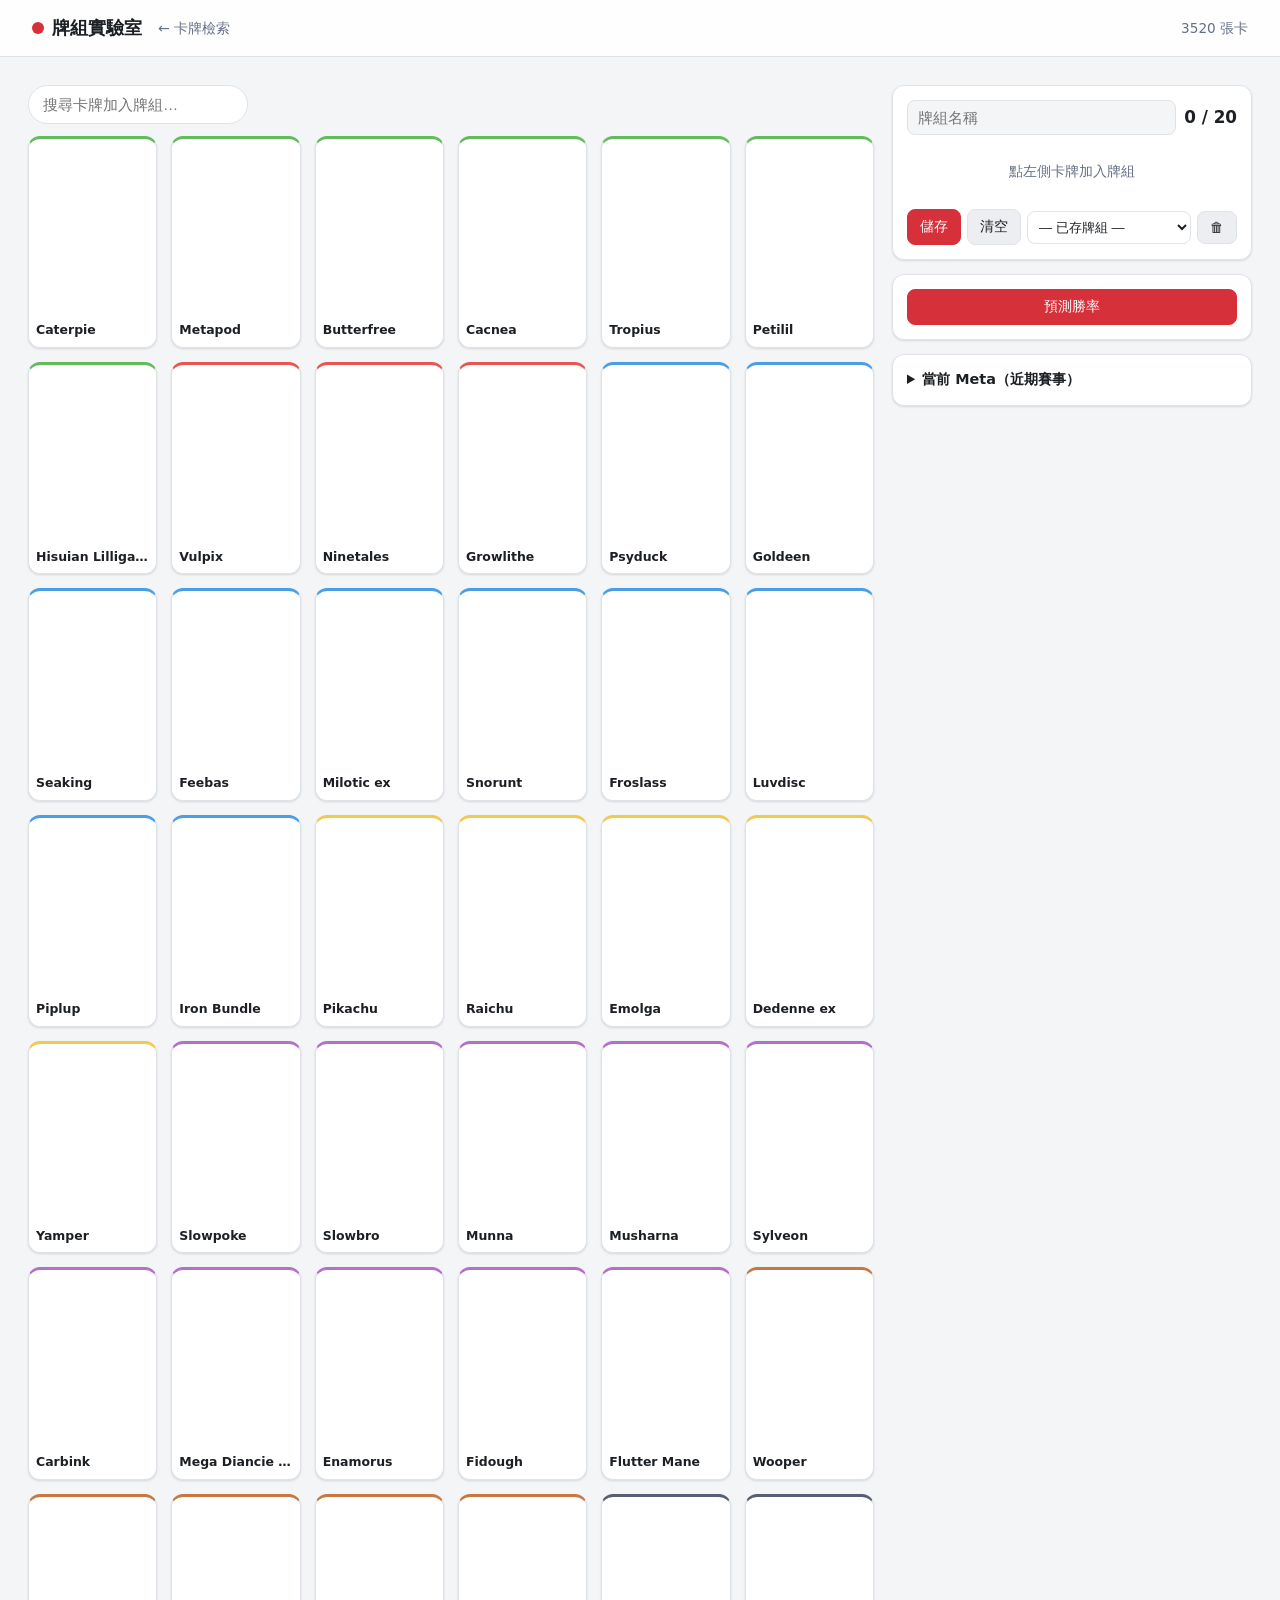
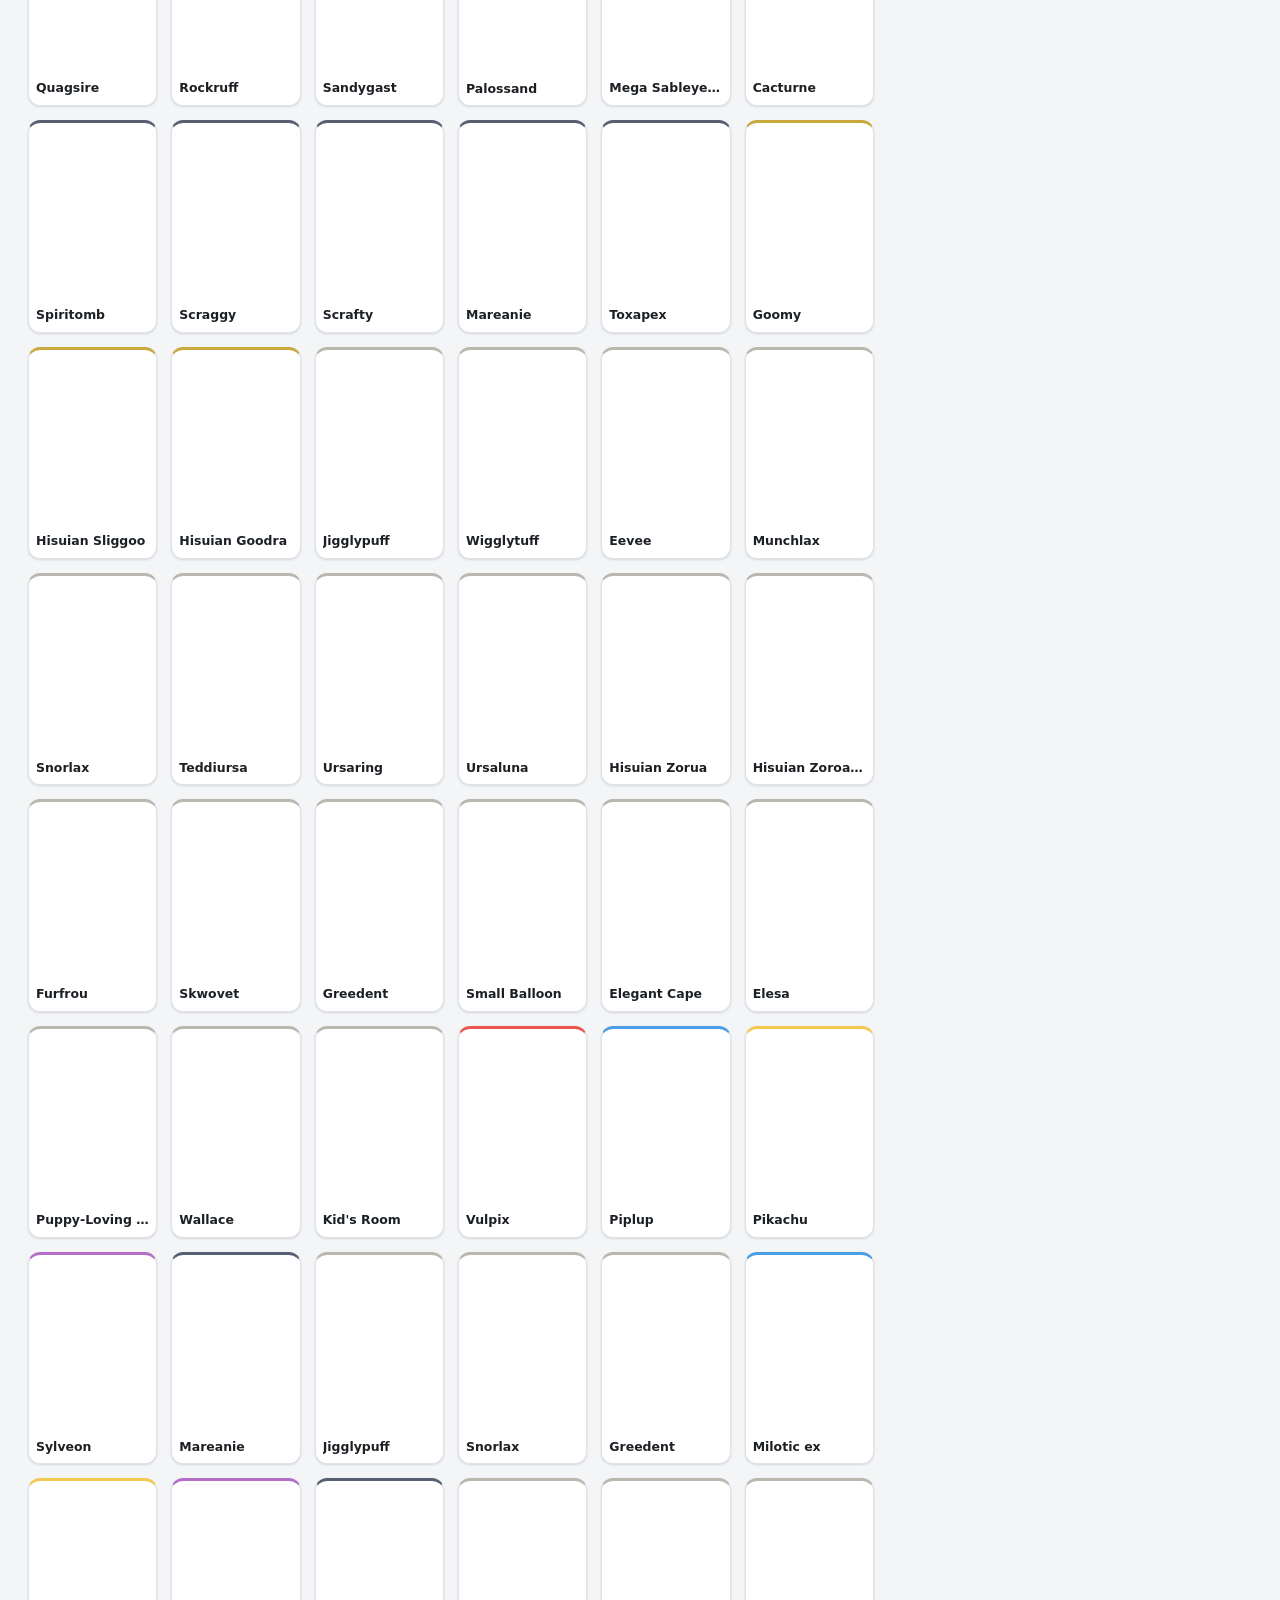
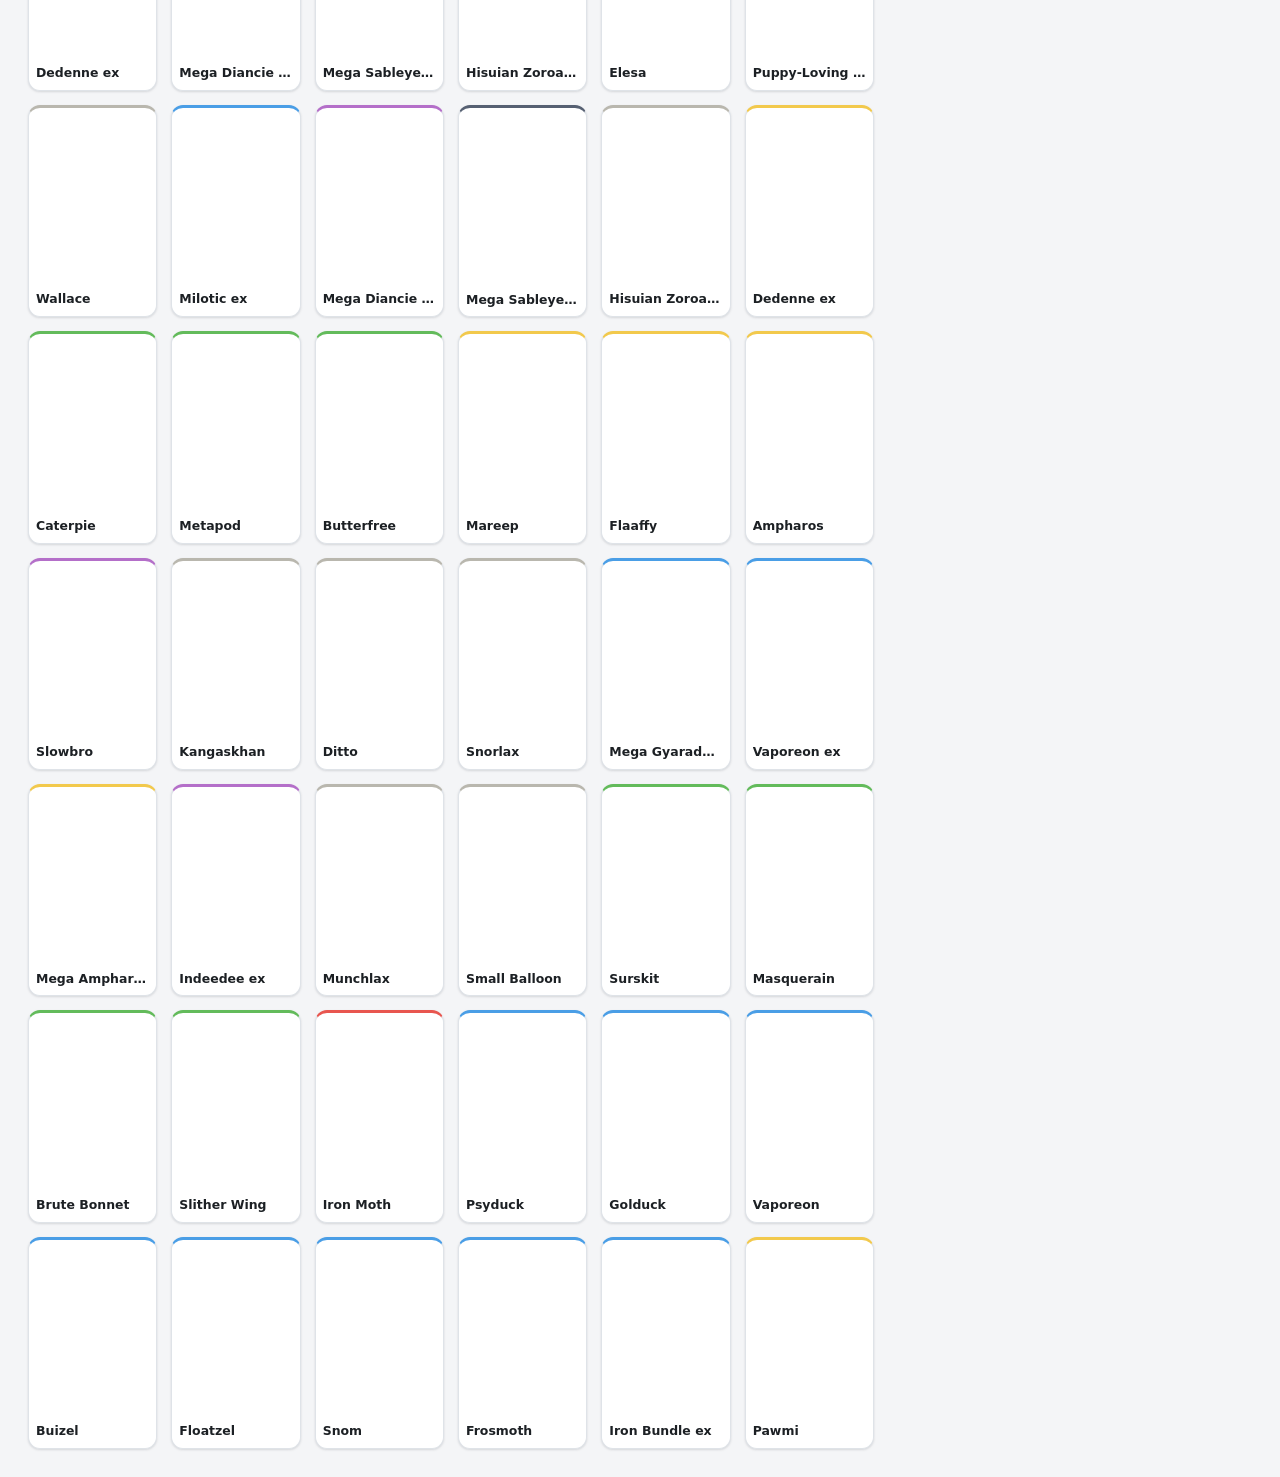
==== web/deck.html @ 3c1bbe1b "Initial commit" ====
<!DOCTYPE html>
<html lang="zh-Hant">
<head>
  <meta charset="UTF-8" />
  <meta name="viewport" content="width=device-width, initial-scale=1.0" />
  <title>PTCG Pocket 牌組實驗室</title>
  <link rel="stylesheet" href="style.css" />
  <link rel="stylesheet" href="deck.css" />
</head>
<body>
  <header>
    <div class="header-row">
      <h1><span class="dot"></span> 牌組實驗室</h1>
      <nav class="nav"><a href="index.html">← 卡牌檢索</a></nav>
      <span id="status" class="count">載入中…</span>
    </div>
  </header>

  <main class="lab">
    <!-- 左:卡庫 -->
    <section class="picker">
      <input id="search" class="search" type="search"
             placeholder="搜尋卡牌加入牌組…" autocomplete="off" />
      <div id="picker-grid" class="grid"></div>
    </section>

    <!-- 右:牌組 + 預測 -->
    <aside class="builder">
      <div class="panel">
        <div class="deck-head">
          <input id="deck-name" class="deck-name" placeholder="牌組名稱" />
          <span id="deck-count" class="deck-count">0</span>
        </div>
        <div id="deck-list" class="deck-list"></div>
        <div class="deck-actions">
          <button id="btn-save" class="btn primary">儲存</button>
          <button id="btn-new" class="btn">清空</button>
          <select id="saved-decks" class="saved-select"><option value="">— 已存牌組 —</option></select>
          <button id="btn-delete" class="btn danger" title="刪除選取的已存牌組">🗑</button>
        </div>
      </div>

      <div class="panel">
        <button id="btn-predict" class="btn primary wide">預測勝率</button>
        <div id="predict-result" class="predict-result"></div>
      </div>

      <div class="panel">
        <details>
          <summary>當前 Meta（近期賽事）</summary>
          <div id="meta-list" class="meta-list"></div>
        </details>
      </div>
    </aside>
  </main>

  <script src="deck.js"></script>
</body>
</html>
---- web/style.css ----
/* PTCG Pocket 卡牌瀏覽器 — 自包含樣式,支援深淺色。 */
:root {
  --bg: #f4f5f7;
  --surface: #ffffff;
  --surface-2: #eceef1;
  --text: #1c2024;
  --text-dim: #667085;
  --border: #dfe3e8;
  --accent: #d6303a;
  --shadow: 0 1px 3px rgba(16, 24, 40, .08), 0 1px 2px rgba(16, 24, 40, .06);
  --radius: 12px;
}
@media (prefers-color-scheme: dark) {
  :root {
    --bg: #14161a; --surface: #1d2026; --surface-2: #262a31;
    --text: #e7eaee; --text-dim: #9aa3af; --border: #2e333c;
    --shadow: 0 1px 3px rgba(0, 0, 0, .4);
  }
}

/* 能量 / 屬性強調色。 */
.type-Grass    { --type: #63bb5b; }
.type-Fire     { --type: #e8564f; }
.type-Water    { --type: #4a9ee6; }
.type-Lightning{ --type: #f2c94c; }
.type-Psychic  { --type: #b46fc9; }
.type-Fighting { --type: #c9773f; }
.type-Darkness { --type: #566072; }
.type-Metal    { --type: #8f9bab; }
.type-Dragon   { --type: #c9a83c; }
.type-Fairy    { --type: #e58fc0; }
.type-Colorless{ --type: #b9b7ae; }

* { box-sizing: border-box; }
body {
  margin: 0;
  font-family: system-ui, -apple-system, "Segoe UI", Roboto, sans-serif;
  background: var(--bg);
  color: var(--text);
  line-height: 1.5;
}

header {
  position: sticky; top: 0; z-index: 20;
  background: color-mix(in srgb, var(--surface) 88%, transparent);
  backdrop-filter: blur(10px);
  border-bottom: 1px solid var(--border);
  padding: 14px clamp(12px, 4vw, 32px);
}
.header-row { display: flex; align-items: center; gap: 16px; flex-wrap: wrap; }
h1 { font-size: 1.15rem; margin: 0; display: flex; align-items: center; gap: 8px; }
h1 .dot { width: 12px; height: 12px; border-radius: 50%; background: var(--accent); }
.count { color: var(--text-dim); font-size: .85rem; margin-left: auto; }
.nav-link { color: var(--accent); text-decoration: none; font-size: .85rem; font-weight: 600; white-space: nowrap; }
.nav-link:hover { text-decoration: underline; }

.search {
  flex: 1 1 260px; min-width: 180px;
  padding: 10px 14px; font-size: .95rem;
  border: 1px solid var(--border); border-radius: 999px;
  background: var(--surface); color: var(--text);
}
.search:focus { outline: 2px solid var(--accent); outline-offset: 1px; }

.filters {
  display: flex; gap: 10px; flex-wrap: wrap; margin-top: 12px;
}
.filters select {
  padding: 7px 10px; font-size: .85rem;
  border: 1px solid var(--border); border-radius: 8px;
  background: var(--surface); color: var(--text);
}
.filters label { font-size: .72rem; color: var(--text-dim); display: block; margin-bottom: 3px; }
.reset {
  align-self: flex-end; padding: 7px 12px; font-size: .82rem; cursor: pointer;
  background: var(--surface-2); color: var(--text);
  border: 1px solid var(--border); border-radius: 8px;
}
.reset:hover { border-color: var(--accent); }

main { padding: clamp(12px, 3vw, 28px); }
.grid {
  display: grid; gap: 14px;
  grid-template-columns: repeat(auto-fill, minmax(150px, 1fr));
}
.card {
  background: var(--surface); border: 1px solid var(--border);
  border-radius: var(--radius); overflow: hidden; cursor: pointer;
  box-shadow: var(--shadow);
  border-top: 3px solid var(--type, var(--border));
  transition: transform .12s ease, box-shadow .12s ease;
}
.card:hover { transform: translateY(-3px); box-shadow: 0 8px 20px rgba(16,24,40,.14); }
.card img { width: 100%; aspect-ratio: 367 / 512; object-fit: cover; display: block; background: var(--surface-2); }
.card-body { padding: 8px 10px 10px; }
.card-name { font-weight: 600; font-size: .9rem; white-space: nowrap; overflow: hidden; text-overflow: ellipsis; }
.card-meta { display: flex; justify-content: space-between; gap: 6px; font-size: .72rem; color: var(--text-dim); margin-top: 2px; }
.badge {
  display: inline-block; padding: 1px 7px; border-radius: 999px; font-size: .68rem;
  background: color-mix(in srgb, var(--type, var(--surface-2)) 22%, transparent);
  color: var(--text); border: 1px solid color-mix(in srgb, var(--type, var(--border)) 45%, transparent);
}

.empty, .loading { text-align: center; color: var(--text-dim); padding: 60px 20px; }
#sentinel { height: 1px; }

/* 詳情 modal */
.modal-backdrop {
  position: fixed; inset: 0; z-index: 40;
  background: rgba(6, 8, 12, .6); backdrop-filter: blur(3px);
  display: flex; align-items: center; justify-content: center; padding: 16px;
}
.modal-backdrop[hidden] { display: none; }
.modal {
  background: var(--surface); border-radius: 16px; max-width: 720px; width: 100%;
  max-height: 90vh; overflow-y: auto; box-shadow: 0 24px 60px rgba(0,0,0,.4);
  border-top: 4px solid var(--type, var(--accent));
}
.modal-head { display: flex; gap: 18px; padding: 20px; flex-wrap: wrap; }
.modal-head img { width: 220px; max-width: 45vw; border-radius: 10px; }
.modal-title { font-size: 1.4rem; margin: 0 0 4px; }
.modal-sub { color: var(--text-dim); font-size: .85rem; }
.stat-row { display: flex; gap: 14px; flex-wrap: wrap; margin: 10px 0; font-size: .85rem; }
.stat-row b { color: var(--text-dim); font-weight: 500; }
.section-title { font-size: .78rem; text-transform: uppercase; letter-spacing: .04em; color: var(--text-dim); margin: 16px 0 6px; }
.attack, .ability { border: 1px solid var(--border); border-radius: 10px; padding: 10px 12px; margin-bottom: 8px; background: var(--surface-2); }
.ability { border-left: 3px solid #e0a83c; }
.attack-head { display: flex; justify-content: space-between; gap: 8px; font-weight: 600; }
.attack-effect { font-size: .85rem; color: var(--text-dim); margin-top: 4px; }
.energy {
  display: inline-flex; align-items: center; justify-content: center;
  width: 18px; height: 18px; border-radius: 50%; font-size: .62rem; font-weight: 700;
  color: #fff; margin-right: 2px;
}
.modal-close {
  position: sticky; top: 8px; float: right; margin: 8px; z-index: 1;
  width: 34px; height: 34px; border-radius: 50%; cursor: pointer;
  background: var(--surface-2); color: var(--text); border: 1px solid var(--border); font-size: 1.1rem;
}
.modal-body { padding: 0 20px 22px; }
---- web/deck.css ----
/* 牌組實驗室專用樣式（搭配 style.css 的變數與 .card 樣式）。 */
.nav a { color: var(--text-dim); text-decoration: none; font-size: .88rem; }
.nav a:hover { color: var(--accent); }

.lab {
  display: grid;
  grid-template-columns: 1fr 360px;
  gap: 18px;
  align-items: start;
}
@media (max-width: 820px) {
  .lab { grid-template-columns: 1fr; }
  .builder { order: -1; }
}

.picker .grid { margin-top: 12px; grid-template-columns: repeat(auto-fill, minmax(110px, 1fr)); }
.picker .card img { aspect-ratio: 367 / 512; }
.picker .card-body { padding: 5px 7px 7px; }
.picker .card-name { font-size: .78rem; }

.builder { position: sticky; top: 80px; display: flex; flex-direction: column; gap: 14px; }
.panel {
  background: var(--surface); border: 1px solid var(--border);
  border-radius: var(--radius); padding: 14px; box-shadow: var(--shadow);
}

.deck-head { display: flex; gap: 8px; align-items: center; margin-bottom: 10px; }
.deck-name { flex: 1; padding: 8px 10px; border: 1px solid var(--border);
  border-radius: 8px; background: var(--bg); color: var(--text); font-size: .95rem; }
.deck-count { font-weight: 700; font-size: 1.05rem; min-width: 34px; text-align: right; }
.deck-count.full { color: #63bb5b; }
.deck-count.over { color: var(--accent); }

.deck-list { display: flex; flex-direction: column; gap: 5px; max-height: 300px; overflow-y: auto; }
.deck-row { display: flex; align-items: center; gap: 8px; font-size: .85rem;
  padding: 4px 6px; border-radius: 7px; }
.deck-row:hover { background: var(--surface-2); }
.deck-row .dr-name { flex: 1; overflow: hidden; text-overflow: ellipsis; white-space: nowrap; }
.deck-row .dr-set { color: var(--text-dim); font-size: .72rem; }
.deck-row button { width: 22px; height: 22px; border-radius: 5px; cursor: pointer;
  border: 1px solid var(--border); background: var(--surface); color: var(--text); line-height: 1; }
.deck-row .dr-count { min-width: 18px; text-align: center; font-variant-numeric: tabular-nums; }
.deck-empty { color: var(--text-dim); font-size: .85rem; padding: 16px; text-align: center; }

.deck-actions { display: flex; gap: 6px; margin-top: 12px; flex-wrap: wrap; align-items: center; }
.btn { padding: 8px 12px; border-radius: 8px; cursor: pointer; font-size: .85rem;
  border: 1px solid var(--border); background: var(--surface-2); color: var(--text); }
.btn:hover { border-color: var(--accent); }
.btn.primary { background: var(--accent); color: #fff; border-color: var(--accent); }
.btn.primary:hover { filter: brightness(1.08); }
.btn.danger:hover { border-color: var(--accent); color: var(--accent); }
.btn.wide { width: 100%; }
.saved-select { flex: 1; min-width: 120px; padding: 7px; border-radius: 8px;
  border: 1px solid var(--border); background: var(--surface); color: var(--text); font-size: .82rem; }

/* 預測結果 */
.predict-result { margin-top: 12px; }
.predict-result:empty { display: none; }
.wr-main { display: flex; align-items: baseline; gap: 10px; margin-bottom: 4px; }
.wr-value { font-size: 2.2rem; font-weight: 800; }
.wr-value.good { color: #4caf72; }
.wr-value.mid { color: #e0a83c; }
.wr-value.bad { color: var(--accent); }
.wr-sub { color: var(--text-dim); font-size: .82rem; }
.conf { display: inline-block; padding: 2px 8px; border-radius: 999px; font-size: .72rem; margin-left: 6px; }
.conf.high { background: rgba(76,175,114,.18); color: #4caf72; }
.conf.medium { background: rgba(224,168,60,.18); color: #e0a83c; }
.conf.low, .conf.unknown { background: var(--surface-2); color: var(--text-dim); }
.arch-name { font-weight: 600; margin: 8px 0 2px; }
.mu-title { font-size: .74rem; text-transform: uppercase; letter-spacing: .04em;
  color: var(--text-dim); margin: 12px 0 5px; }
.mu-row { display: flex; justify-content: space-between; gap: 8px; font-size: .82rem; padding: 3px 0; }
.mu-row .mu-rate { font-variant-numeric: tabular-nums; font-weight: 600; }
.mu-row .mu-rate.win { color: #4caf72; }
.mu-row .mu-rate.lose { color: var(--accent); }
.mu-row .mu-games { color: var(--text-dim); font-size: .72rem; }
.predict-msg { color: var(--text-dim); font-size: .85rem; padding: 8px 0; }

/* Meta 列表 */
.meta-list { margin-top: 8px; display: flex; flex-direction: column; gap: 3px; max-height: 320px; overflow-y: auto; }
.meta-row { display: flex; justify-content: space-between; gap: 8px; font-size: .8rem; padding: 3px 4px; }
.meta-row .m-share { color: var(--text-dim); font-variant-numeric: tabular-nums; }
summary { cursor: pointer; font-weight: 600; font-size: .9rem; }
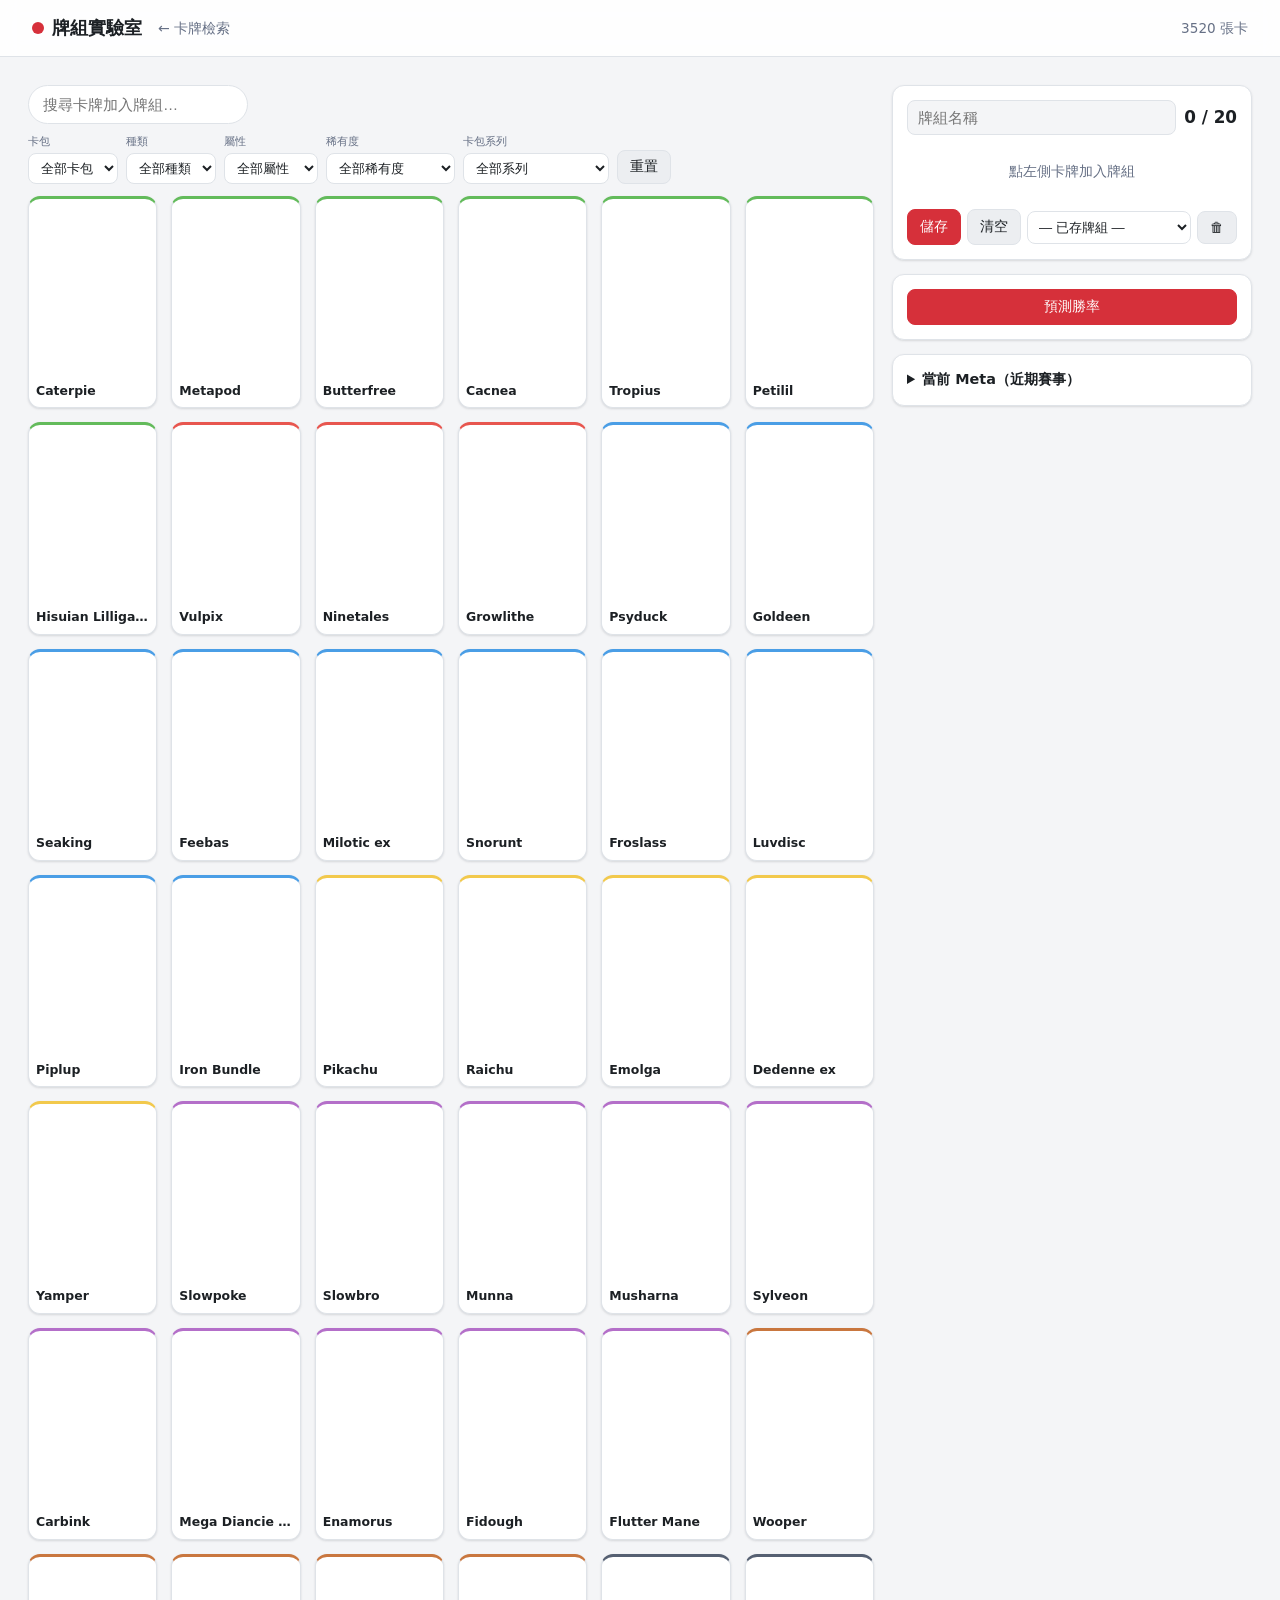
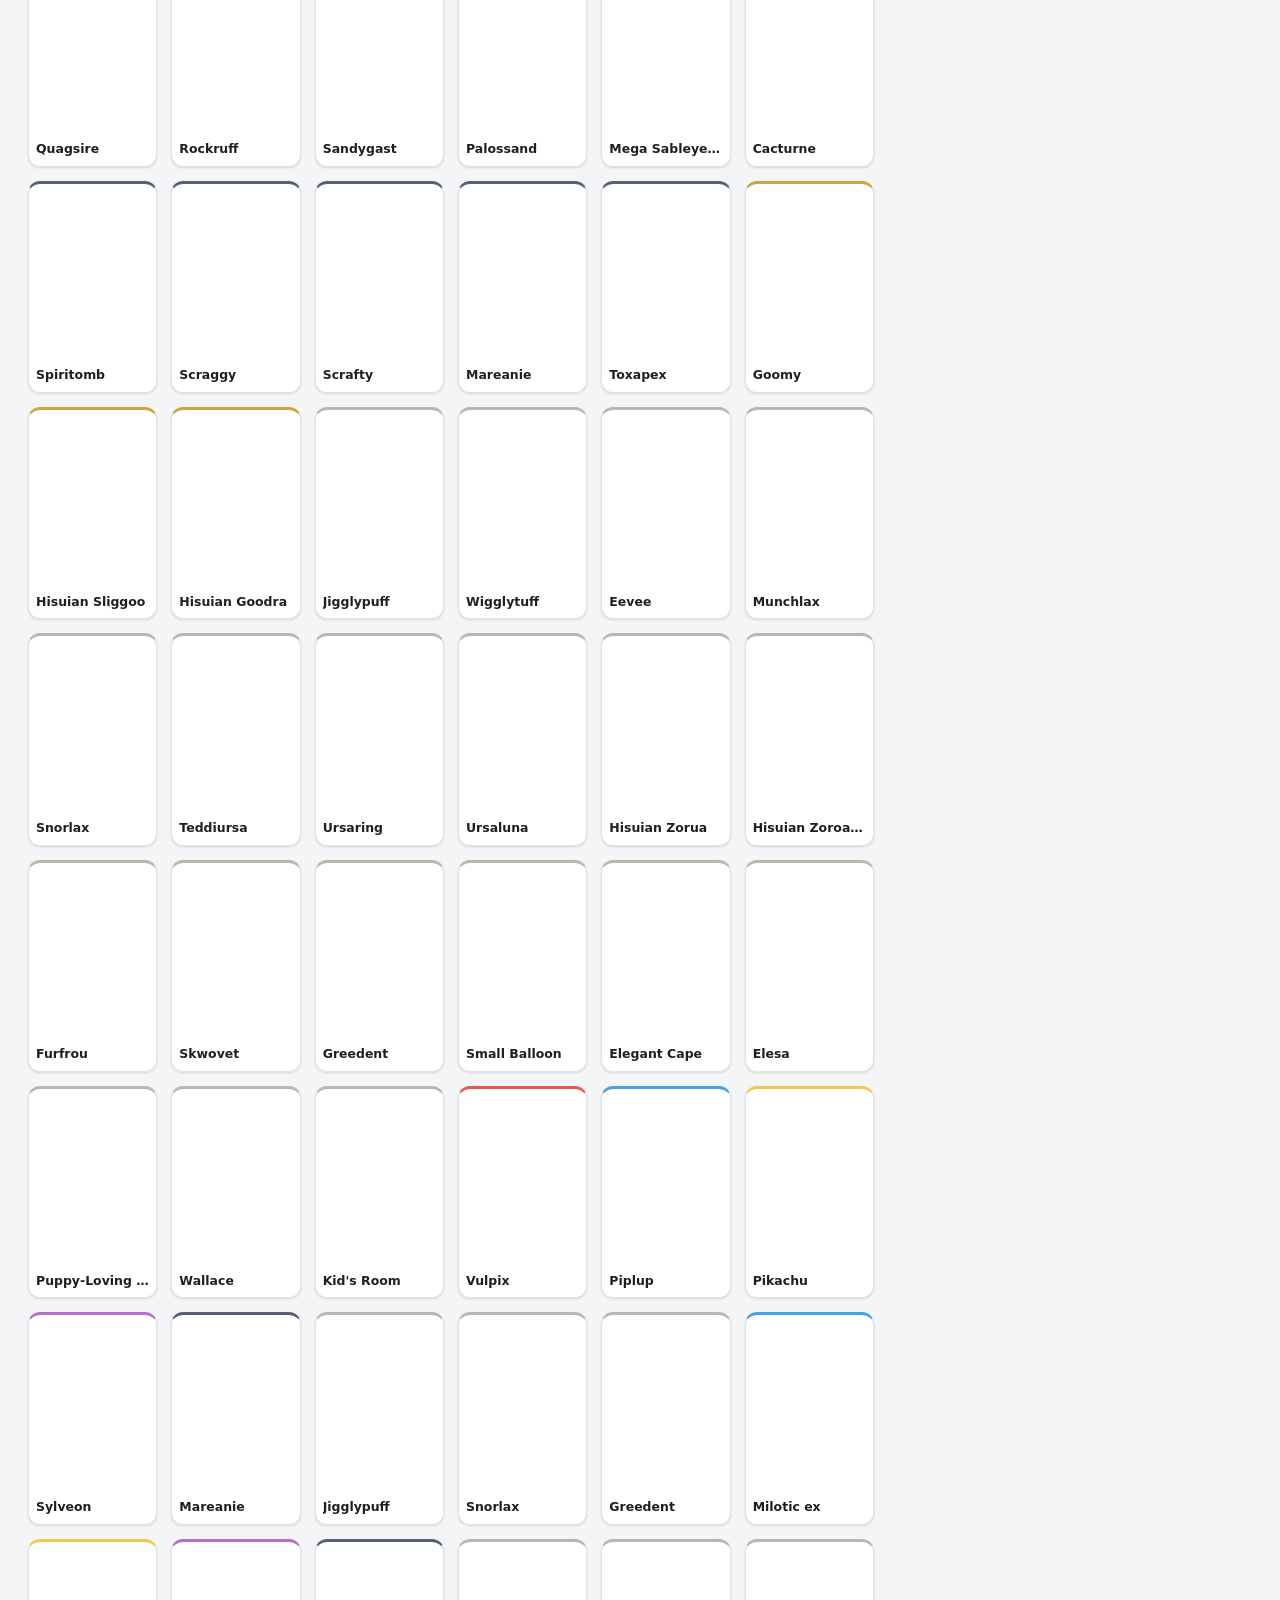
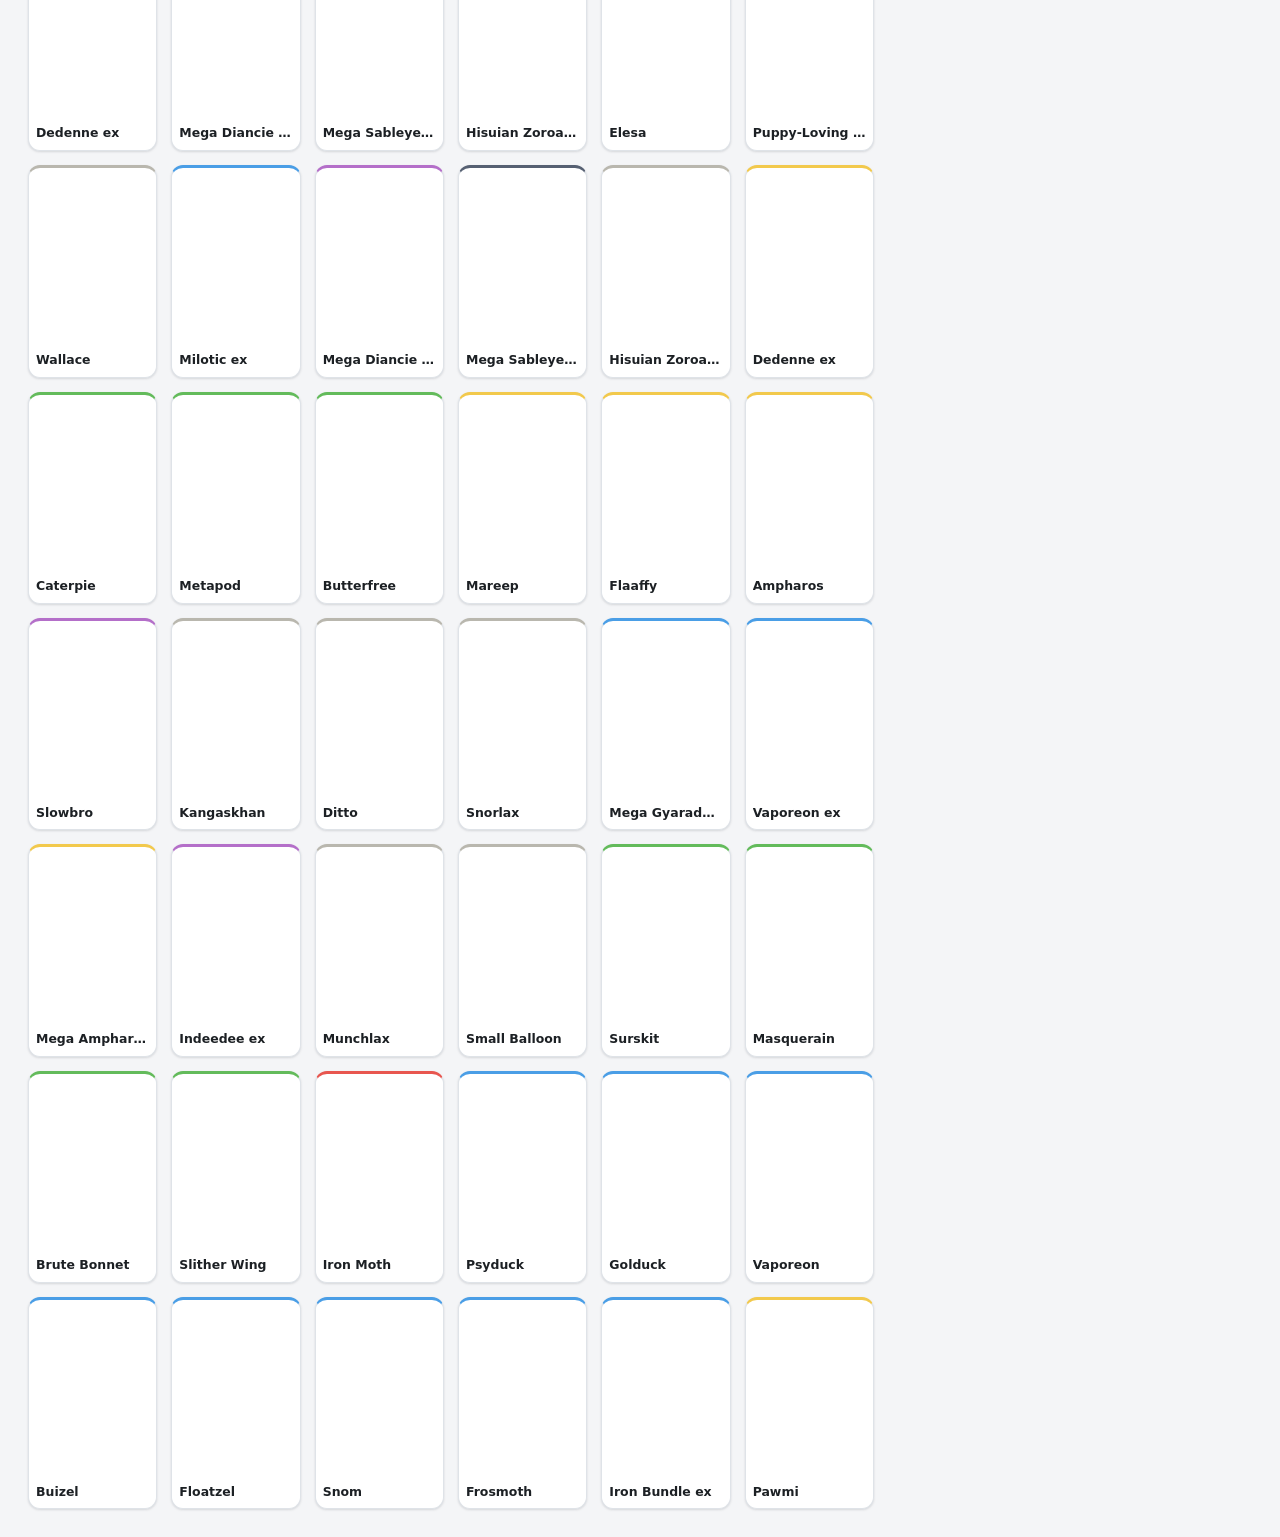
==== commit 9df1b405: "新增 索引功能 deck.html" ====
--- a/web/deck.html
+++ b/web/deck.html
@@ -21,6 +21,14 @@
     <section class="picker">
       <input id="search" class="search" type="search"
              placeholder="搜尋卡牌加入牌組…" autocomplete="off" />
+      <div class="picker-filters">
+        <div><label for="f-set">卡包</label><select id="f-set"></select></div>
+        <div><label for="f-type">種類</label><select id="f-type"></select></div>
+        <div><label for="f-element">屬性</label><select id="f-element"></select></div>
+        <div><label for="f-rarity">稀有度</label><select id="f-rarity"></select></div>
+        <div><label for="f-pack">卡包系列</label><select id="f-pack"></select></div>
+        <button id="f-reset" class="btn" title="清除所有篩選">重置</button>
+      </div>
       <div id="picker-grid" class="grid"></div>
     </section>
 
--- a/web/deck.css
+++ b/web/deck.css
@@ -12,6 +12,15 @@
   .lab { grid-template-columns: 1fr; }
   .builder { order: -1; }
 }
+
+.picker-filters { display: flex; flex-wrap: wrap; gap: 8px; align-items: end; margin-top: 10px; }
+.picker-filters label { font-size: .68rem; color: var(--text-dim); display: block; margin-bottom: 3px; }
+.picker-filters select {
+  padding: 6px 8px; font-size: .82rem;
+  border: 1px solid var(--border); border-radius: 8px;
+  background: var(--surface); color: var(--text); max-width: 150px;
+}
+.picker-filters #f-reset { padding: 7px 12px; }
 
 .picker .grid { margin-top: 12px; grid-template-columns: repeat(auto-fill, minmax(110px, 1fr)); }
 .picker .card img { aspect-ratio: 367 / 512; }
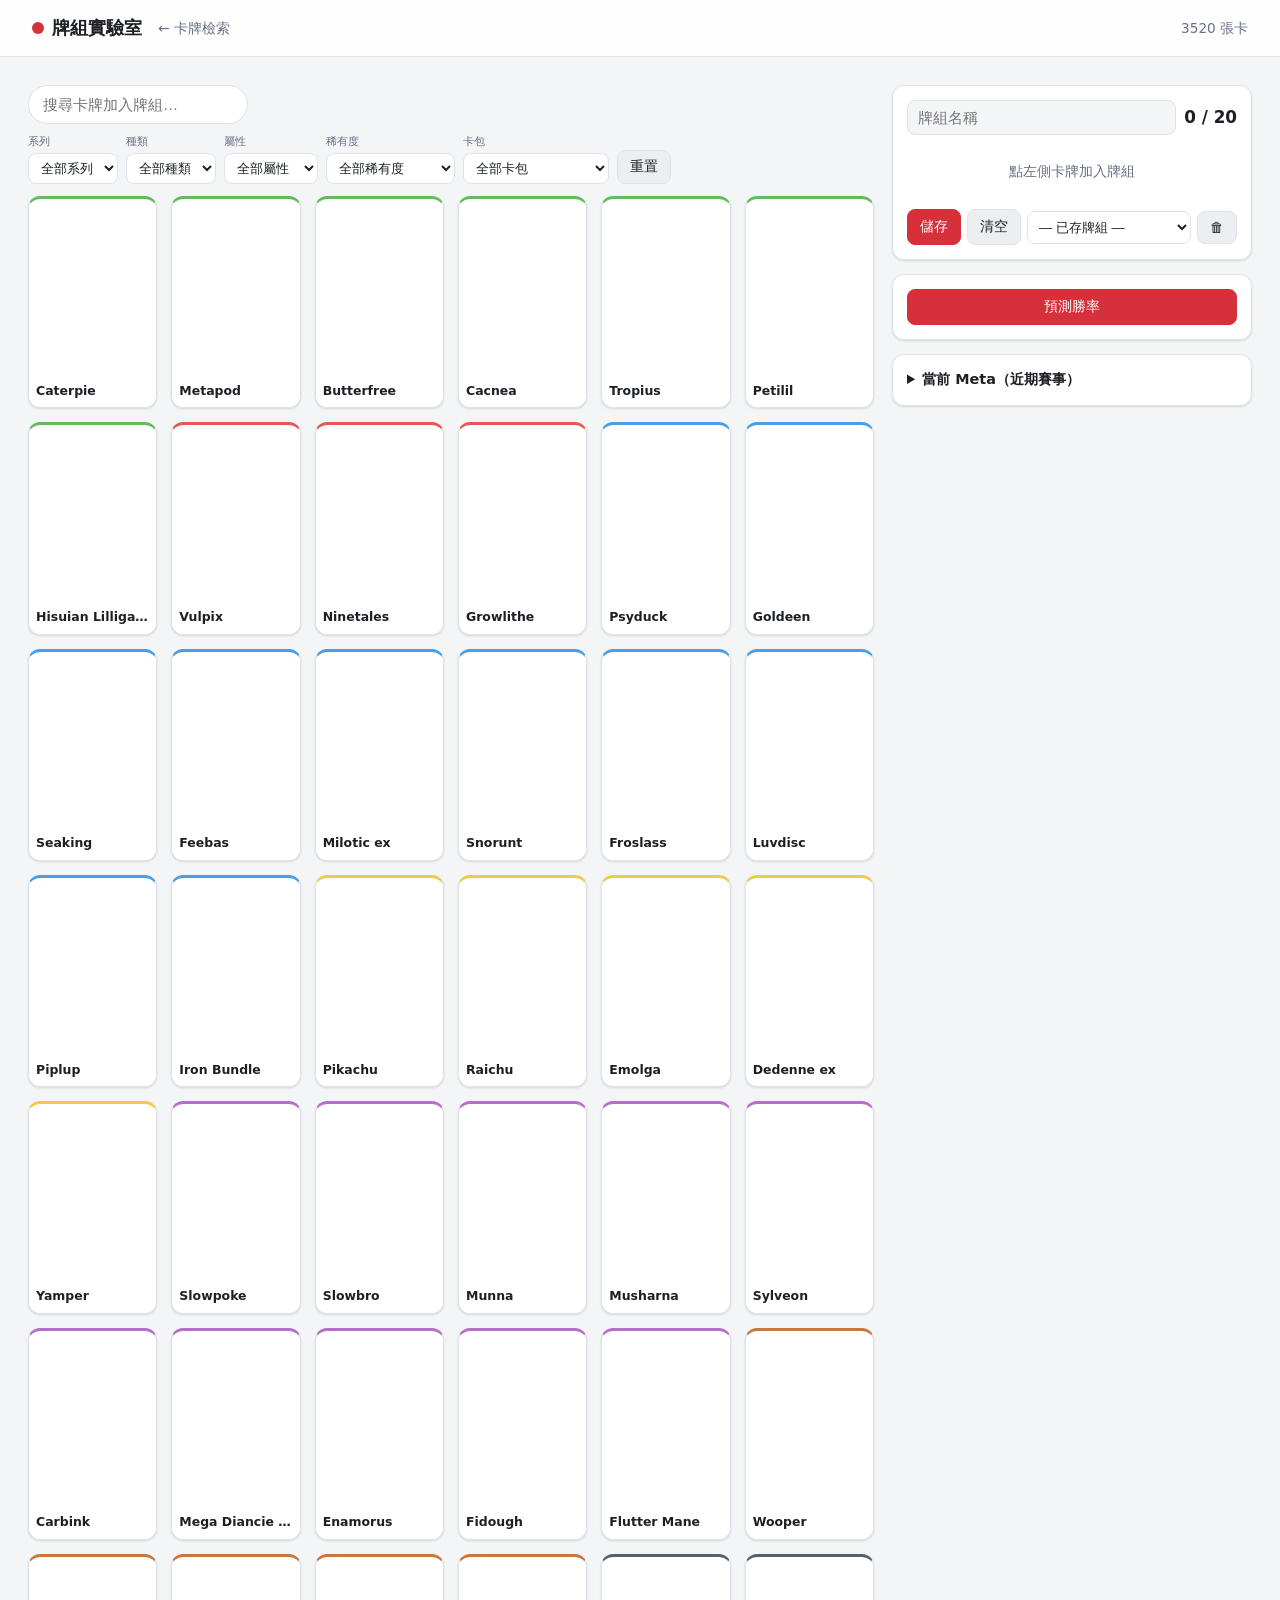
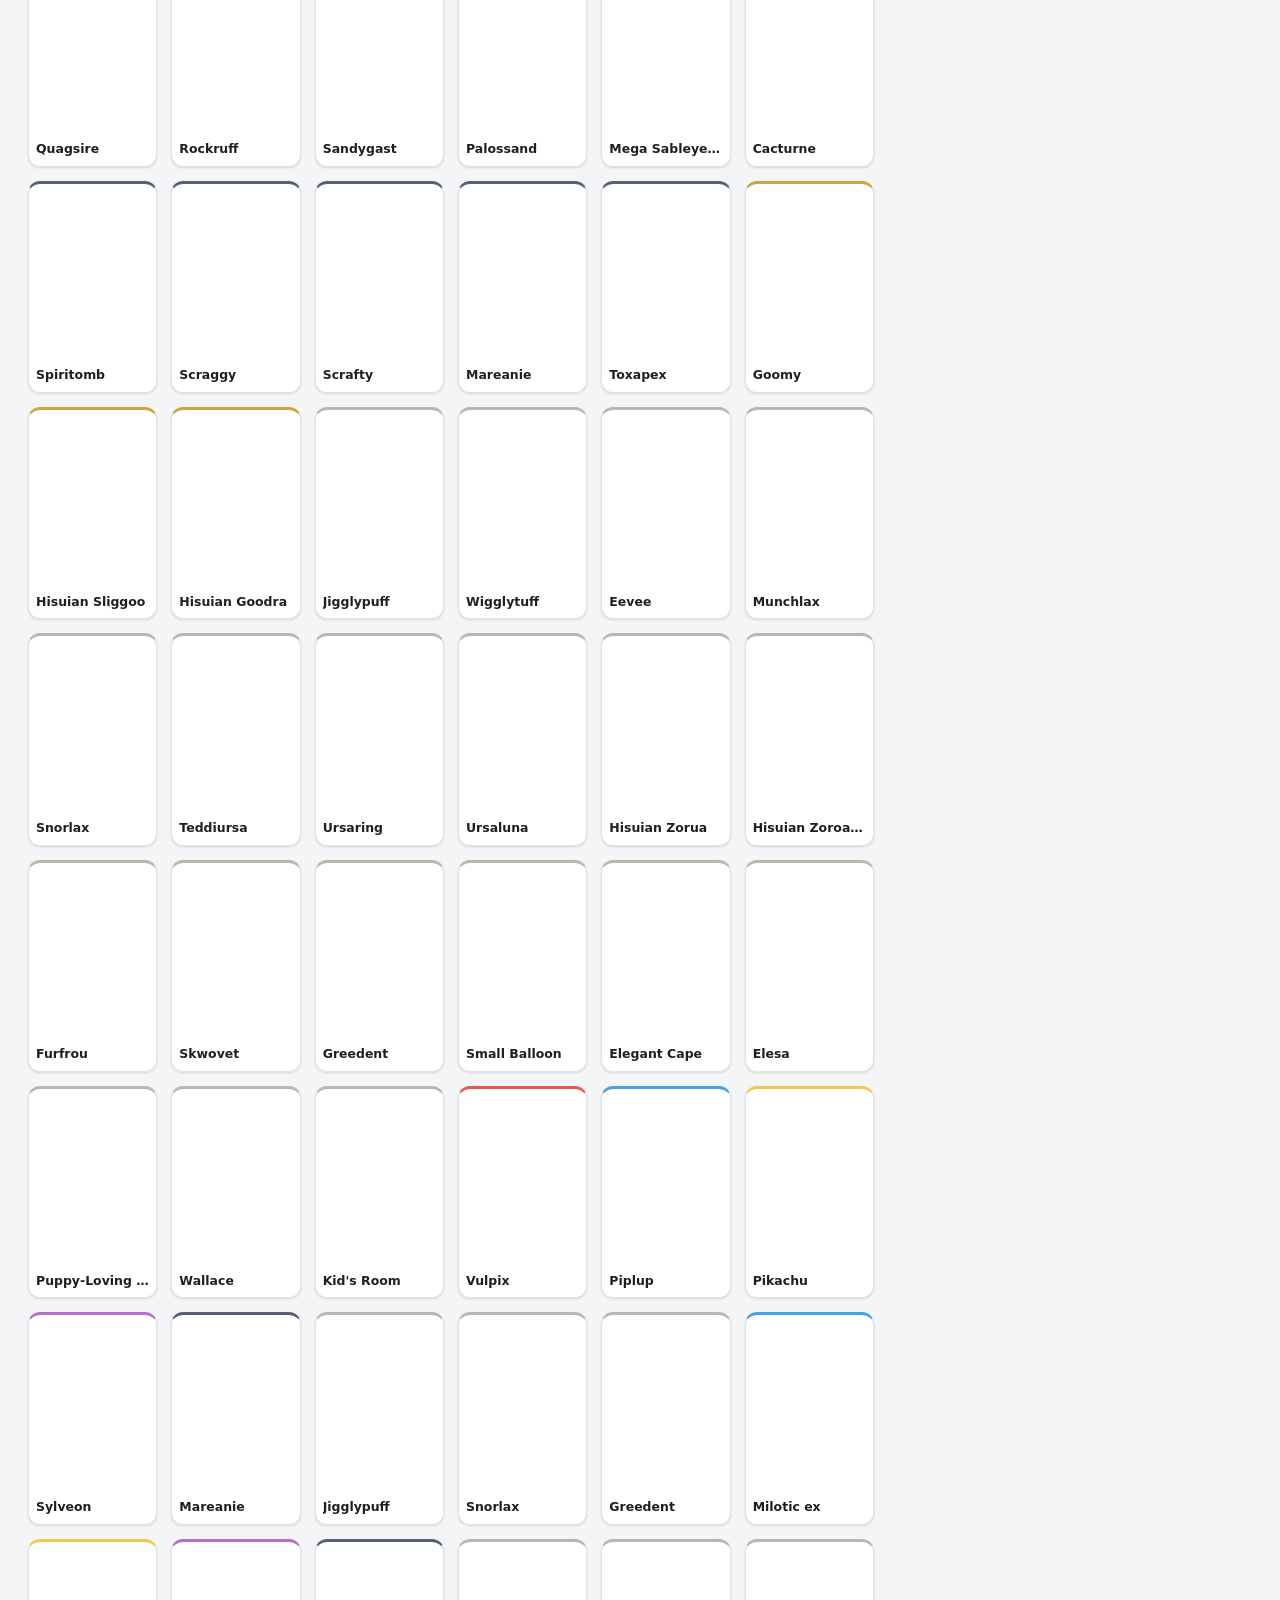
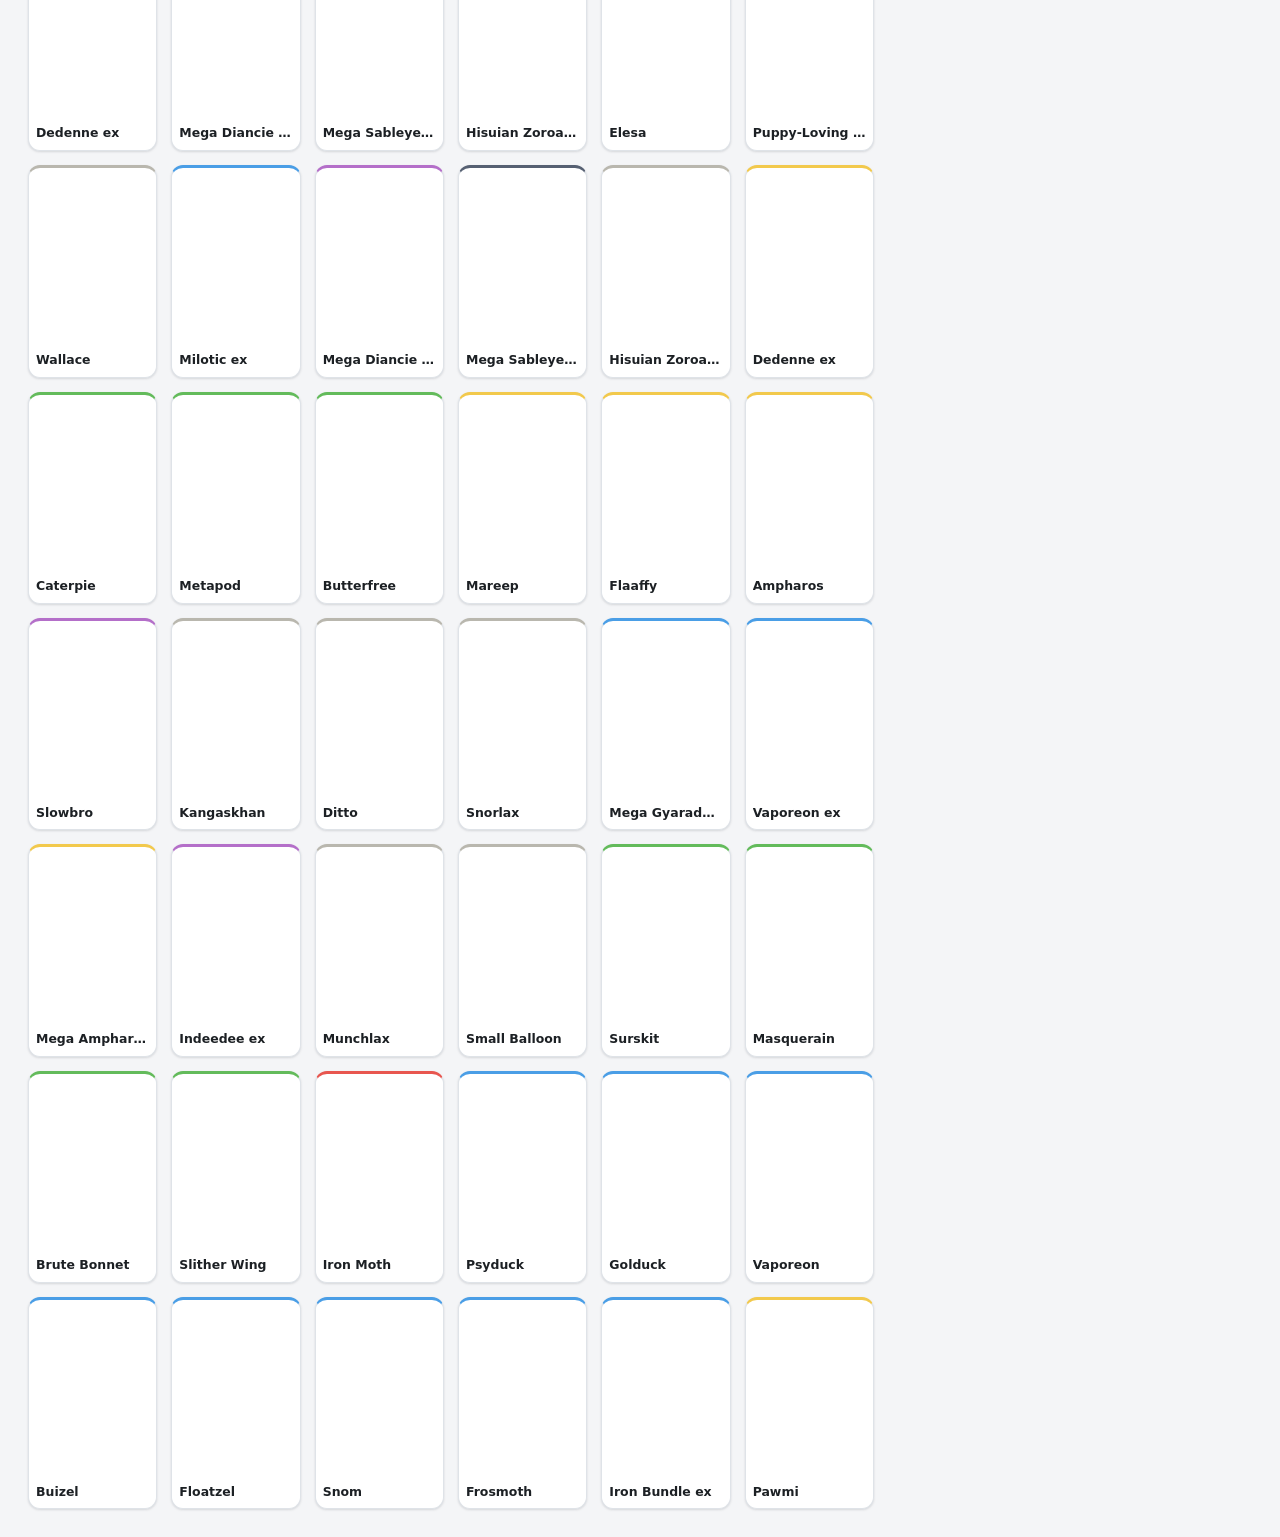
==== commit 776183a2: "26/7/12 1. 修正「系列／卡包」語意顛倒 2. 統一兩個頁面的用語 3. 種類選項中文化" ====
--- a/web/deck.html
+++ b/web/deck.html
@@ -22,11 +22,11 @@
       <input id="search" class="search" type="search"
              placeholder="搜尋卡牌加入牌組…" autocomplete="off" />
       <div class="picker-filters">
-        <div><label for="f-set">卡包</label><select id="f-set"></select></div>
+        <div><label for="f-set">系列</label><select id="f-set"></select></div>
         <div><label for="f-type">種類</label><select id="f-type"></select></div>
         <div><label for="f-element">屬性</label><select id="f-element"></select></div>
         <div><label for="f-rarity">稀有度</label><select id="f-rarity"></select></div>
-        <div><label for="f-pack">卡包系列</label><select id="f-pack"></select></div>
+        <div><label for="f-pack">卡包</label><select id="f-pack"></select></div>
         <button id="f-reset" class="btn" title="清除所有篩選">重置</button>
       </div>
       <div id="picker-grid" class="grid"></div>
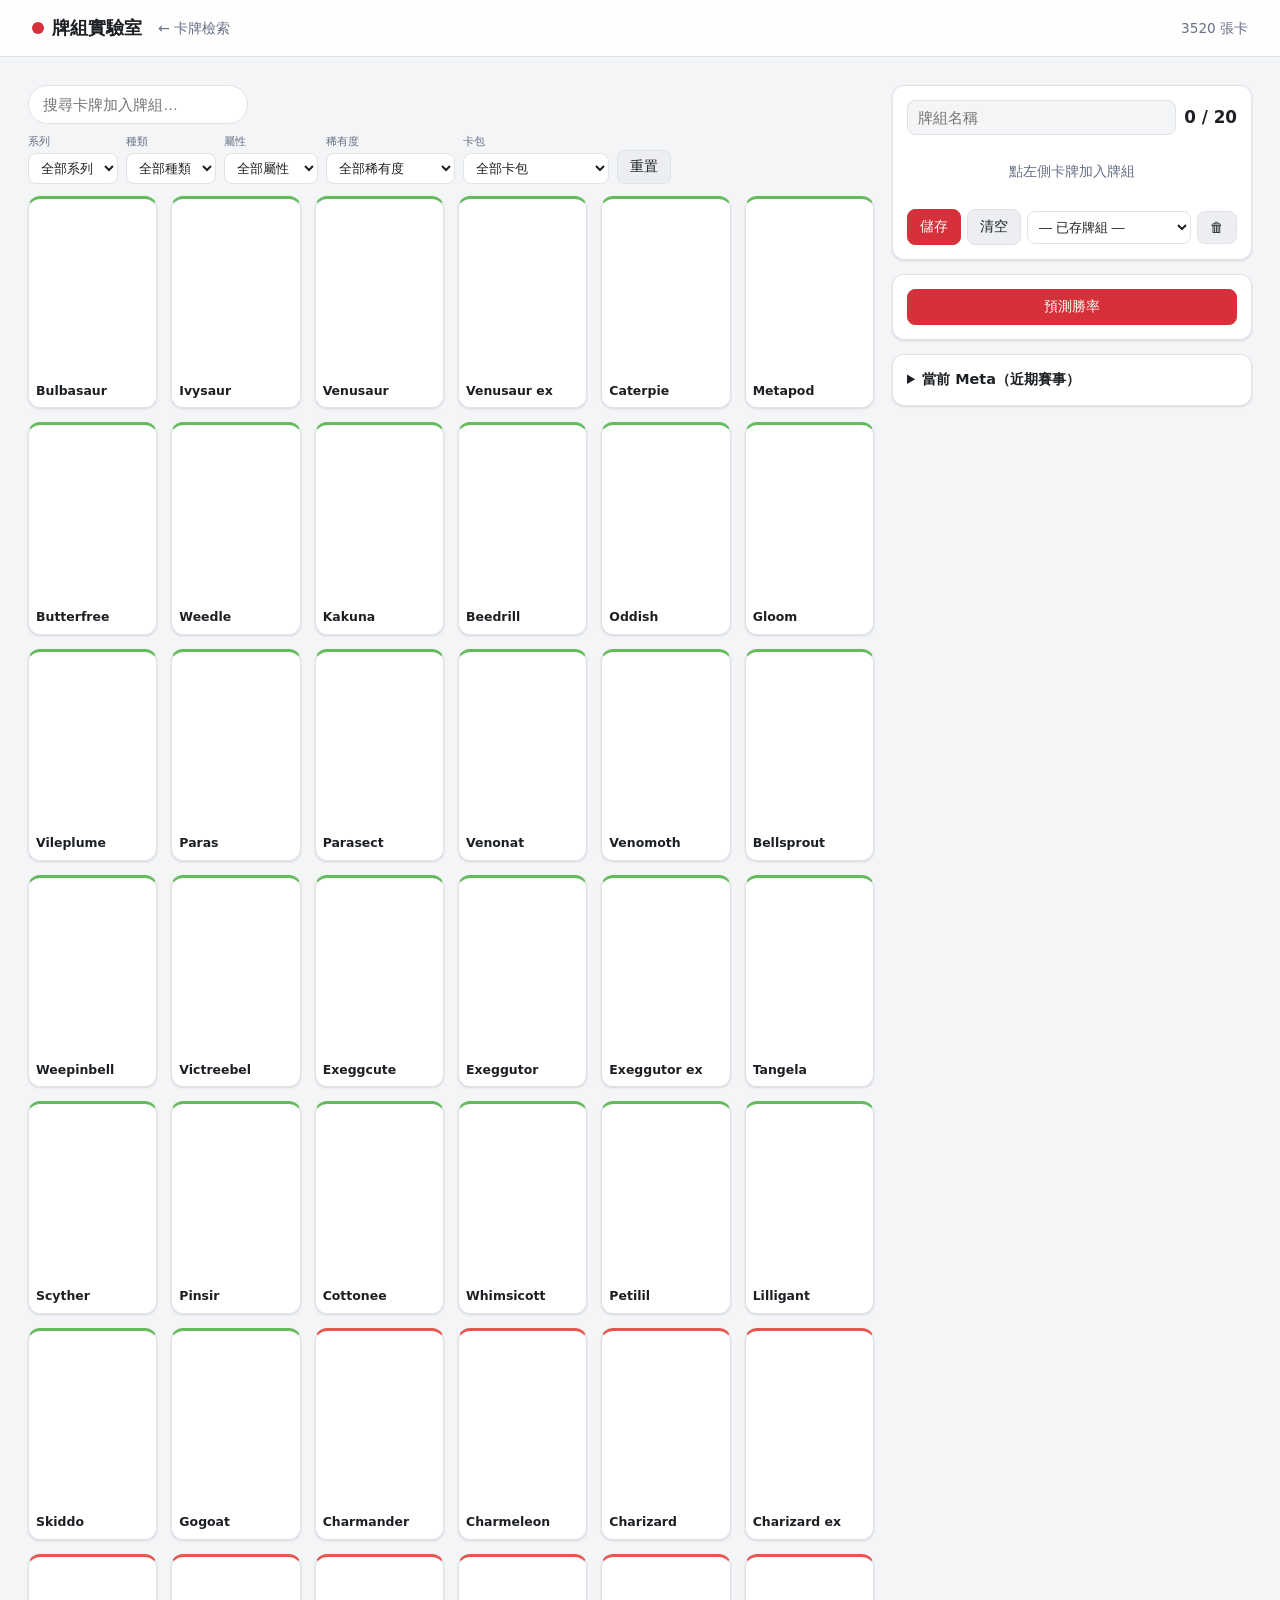
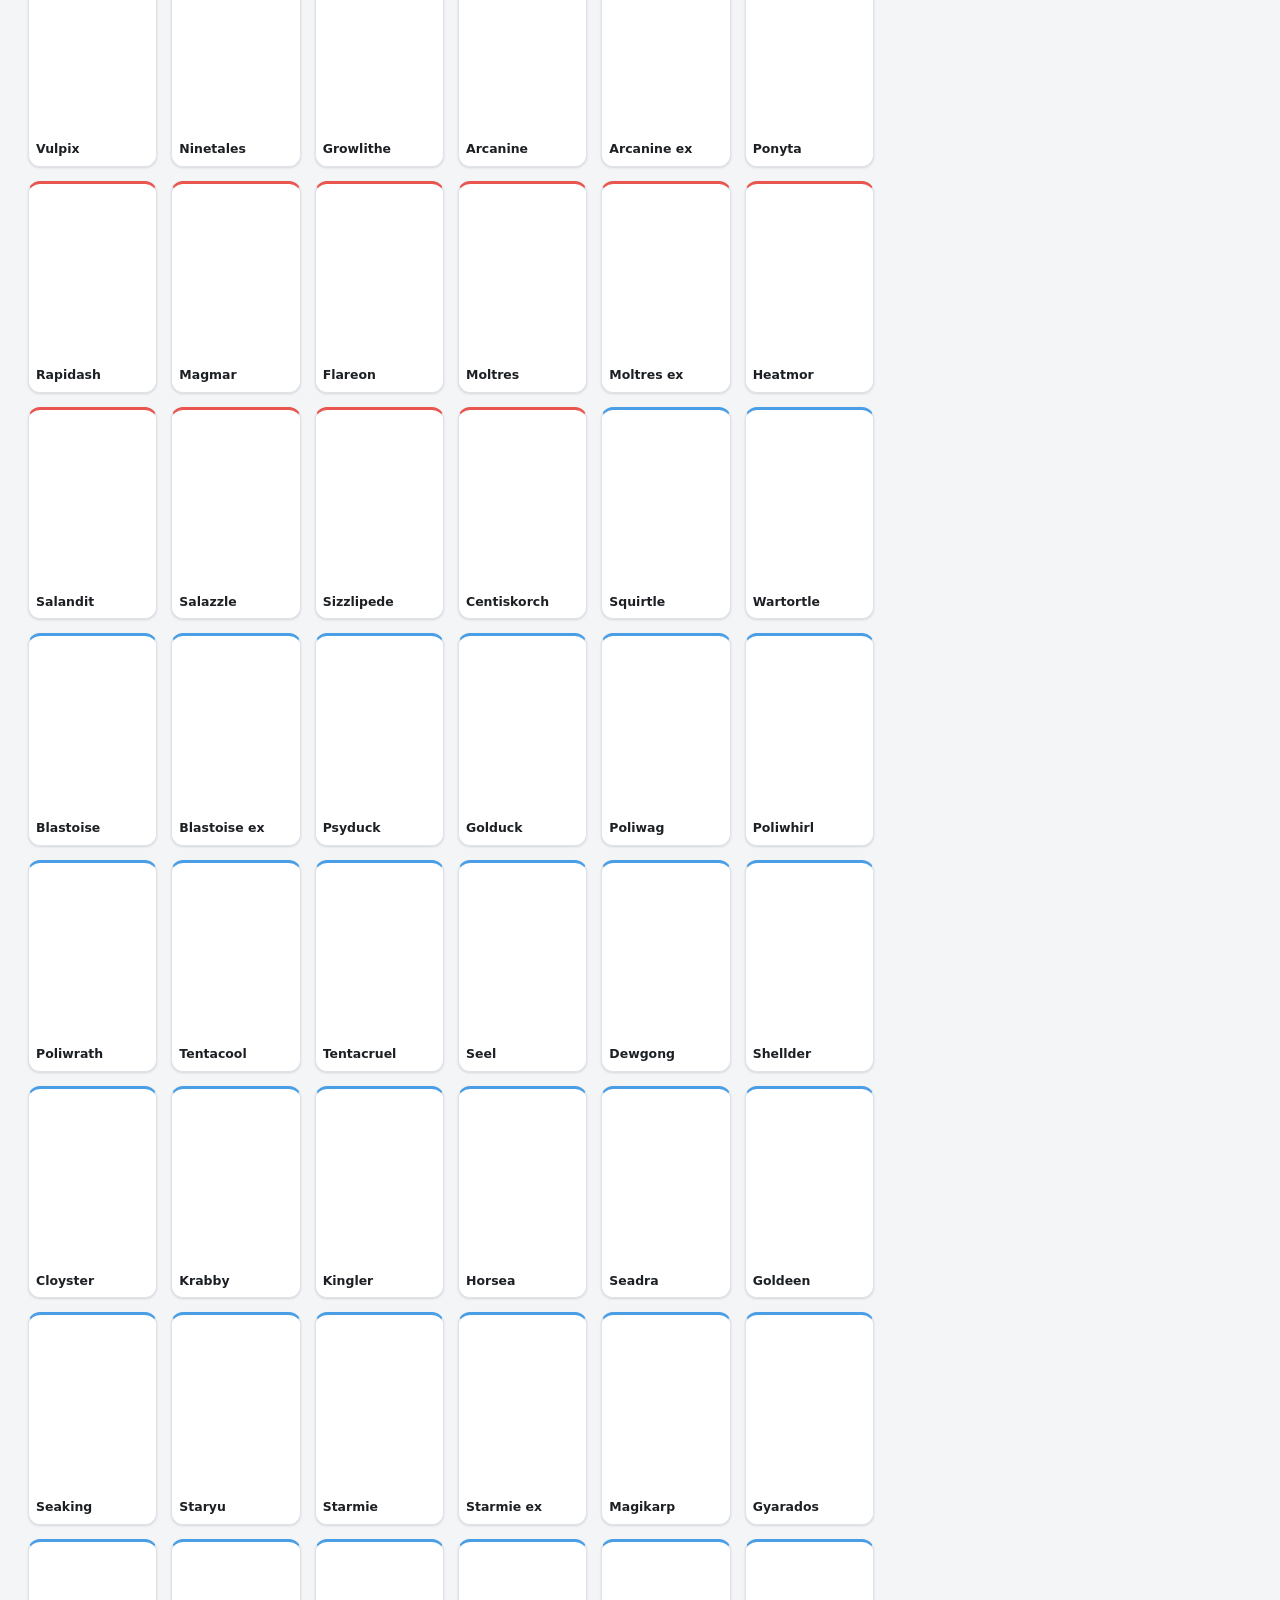
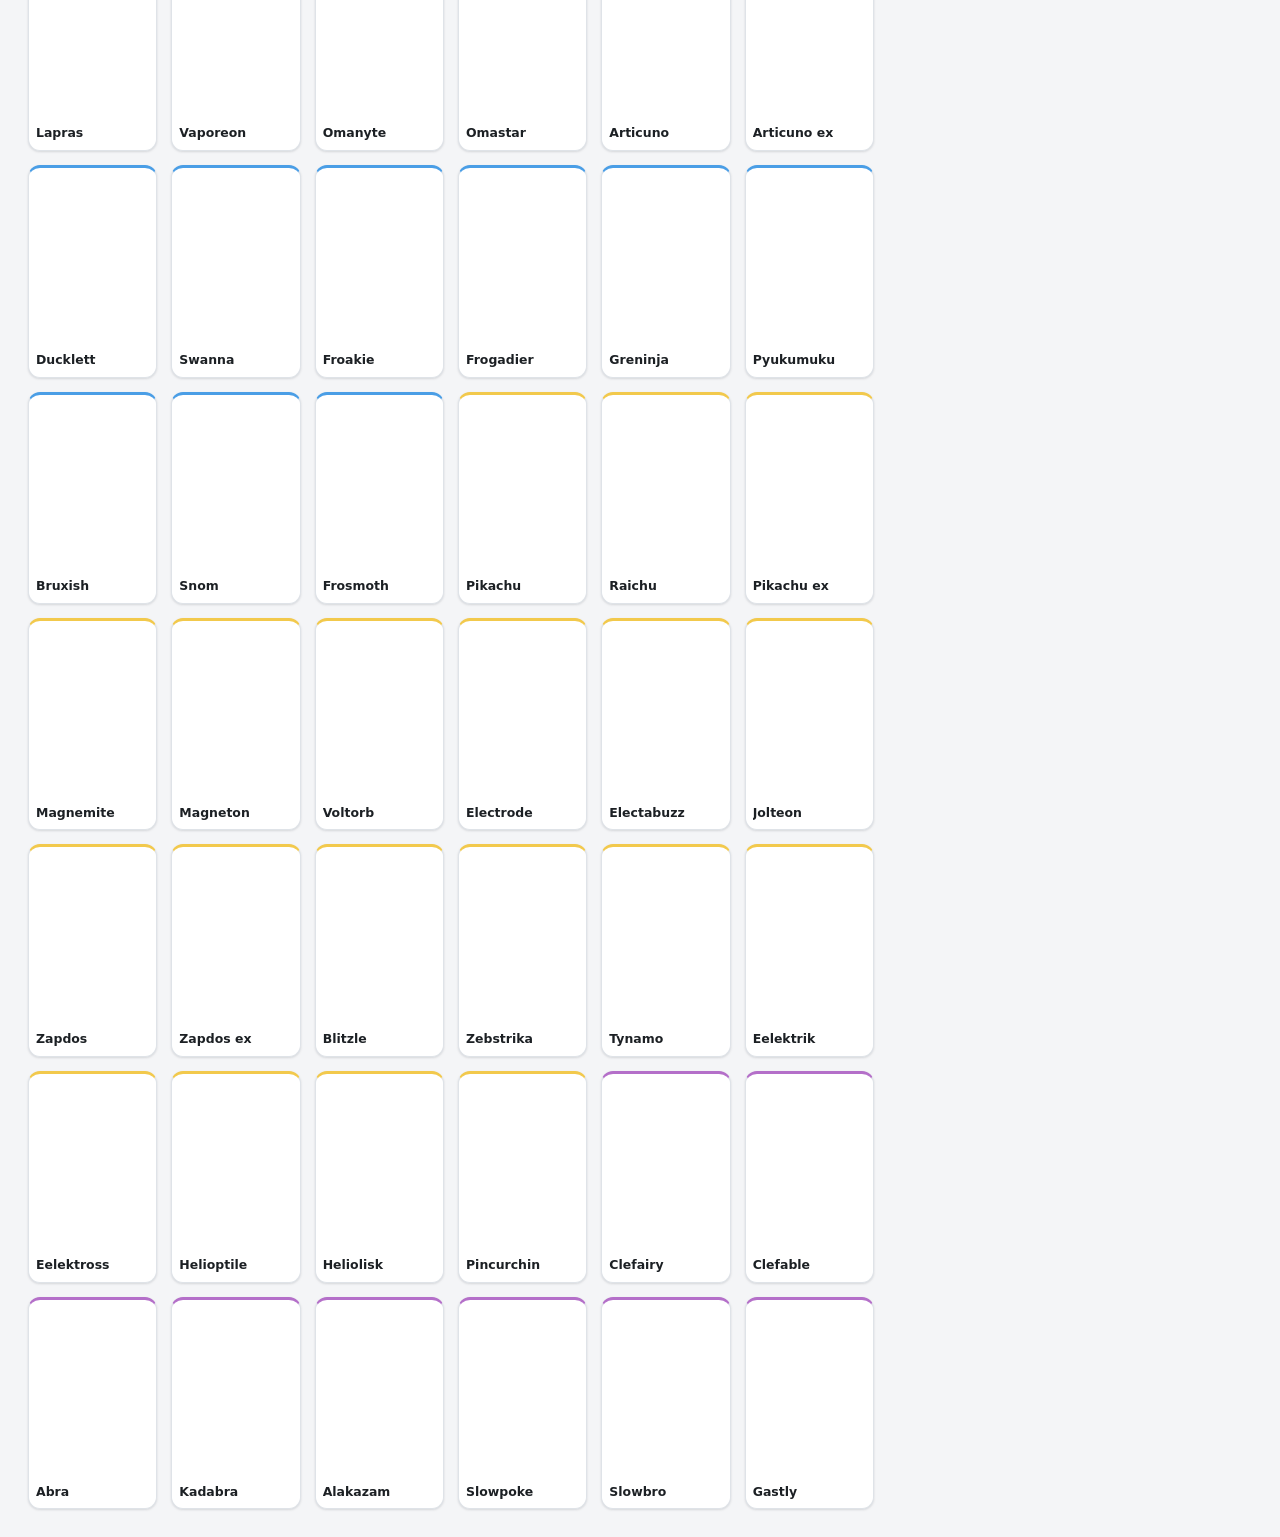
==== commit 585c0750: "feat(deck): show the full card pool by default with batched infinite scroll 牌組實驗室的左側卡庫初始只顯示前 120 張卡（" ====
--- a/web/deck.html
+++ b/web/deck.html
@@ -30,6 +30,7 @@
         <button id="f-reset" class="btn" title="清除所有篩選">重置</button>
       </div>
       <div id="picker-grid" class="grid"></div>
+      <div id="picker-sentinel"></div>
     </section>
 
     <!-- 右:牌組 + 預測 -->
--- a/web/deck.css
+++ b/web/deck.css
@@ -26,6 +26,8 @@
 .picker .card img { aspect-ratio: 367 / 512; }
 .picker .card-body { padding: 5px 7px 7px; }
 .picker .card-name { font-size: .78rem; }
+.picker-empty { grid-column: 1 / -1; color: var(--text-dim); font-size: .85rem;
+  padding: 28px; text-align: center; }
 
 .builder { position: sticky; top: 80px; display: flex; flex-direction: column; gap: 14px; }
 .panel {
